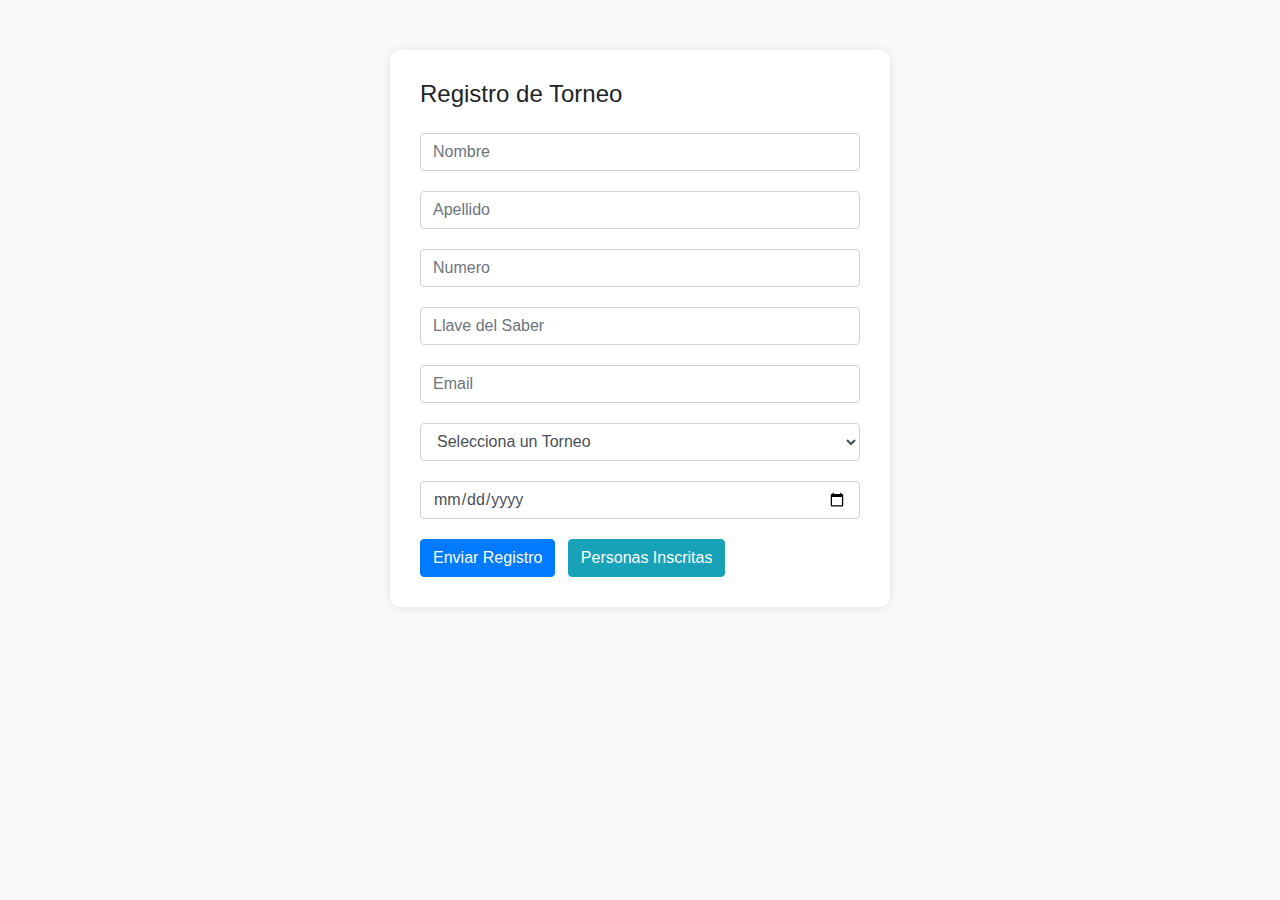
==== index.html @ 4b2461d6 "Update HTML file with language attribute and meta tags" ====
<!DOCTYPE html>
<html lang="es">
<head>
    <meta charset="UTF-8">
    <meta name="viewport" content="width=device-width, initial-scale=1, shrink-to-fit=no">
    <title>Registro de Torneo</title>
    <link rel="stylesheet" href="https://stackpath.bootstrapcdn.com/bootstrap/4.5.2/css/bootstrap.min.css">
    <link rel="stylesheet" href="style.css">
</head>
<body>
    <div class="container">
        <form method="post" action="" name="contact-form" id="registroForm">
            <h4 class="mb-4">Registro de Torneo</h4>
            <div class="form-group">
                <input type="text" class="form-control" name="Nombre" placeholder="Nombre" maxlength="50" required>
            </div>
            <div class="form-group">
                <input type="text" class="form-control" name="Apellido" placeholder="Apellido" maxlength="50" required> 
            </div>
            <div class="form-group">
                <input type="text" class="form-control" name="Numero" id="Numero" placeholder="Numero" maxlength="8" inputmode="numeric" pattern="[0-9]+" required>
            </div>
            <div class="form-group">
                <input type="text" class="form-control" name="Llave" placeholder="Llave del Saber" maxlength="7" required>
            </div>
            <div class="form-group">
                <input type="email" class="form-control" name="Email" placeholder="Email" maxlength="100" required>
            </div>
            <div class="form-group">
                <select class="form-control" name="TipoTorneo">
                    <option value="">Selecciona un Torneo</option>
                    <option value="Fifa 2024">Fifa 2024</option>
                    <option value="Super Smash Bros Ultimate">Super Smash Bros Ultimate</option>
                    <option value="Mario Kart">Mario Kart</option>
                </select>
            </div>
            <div class="form-group">
                <input type="date" class="form-control" name="Fecha" value="<?php echo date('Y-m-d'); ?>" required>
            </div>
            <button type="submit" class="btn btn-primary" id="submitButton">Enviar Registro</button>
            <a href="Inscrip.html" class="btn btn-info ml-2">Personas Inscritas</a>
        </form>
    </div>

    <script src="SheetJS.js"></script>
</body>
</html>
---- style.css ----
body {
            background-color: #f8f9fa;
        }

        .container {
            max-width: 500px;
            margin: 50px auto;
            padding: 30px;
            border-radius: 10px;
            background-color: #fff;
            box-shadow: 0px 0px 10px rgba(0, 0, 0, 0.1);
        }

        .btn-primary {
            background-color: #007bff;
            border-color: #007bff;
        }

        .btn-primary:hover {
            background-color: #0056b3;
            border-color: #0056b3;
        }

        .btn-info {
            background-color: #17a2b8;
            border-color: #17a2b8;
        }

        .btn-info:hover {
            background-color: #117a8b;
            border-color: #117a8b;
        }

        .form-group {
            margin-bottom: 20px;
        }
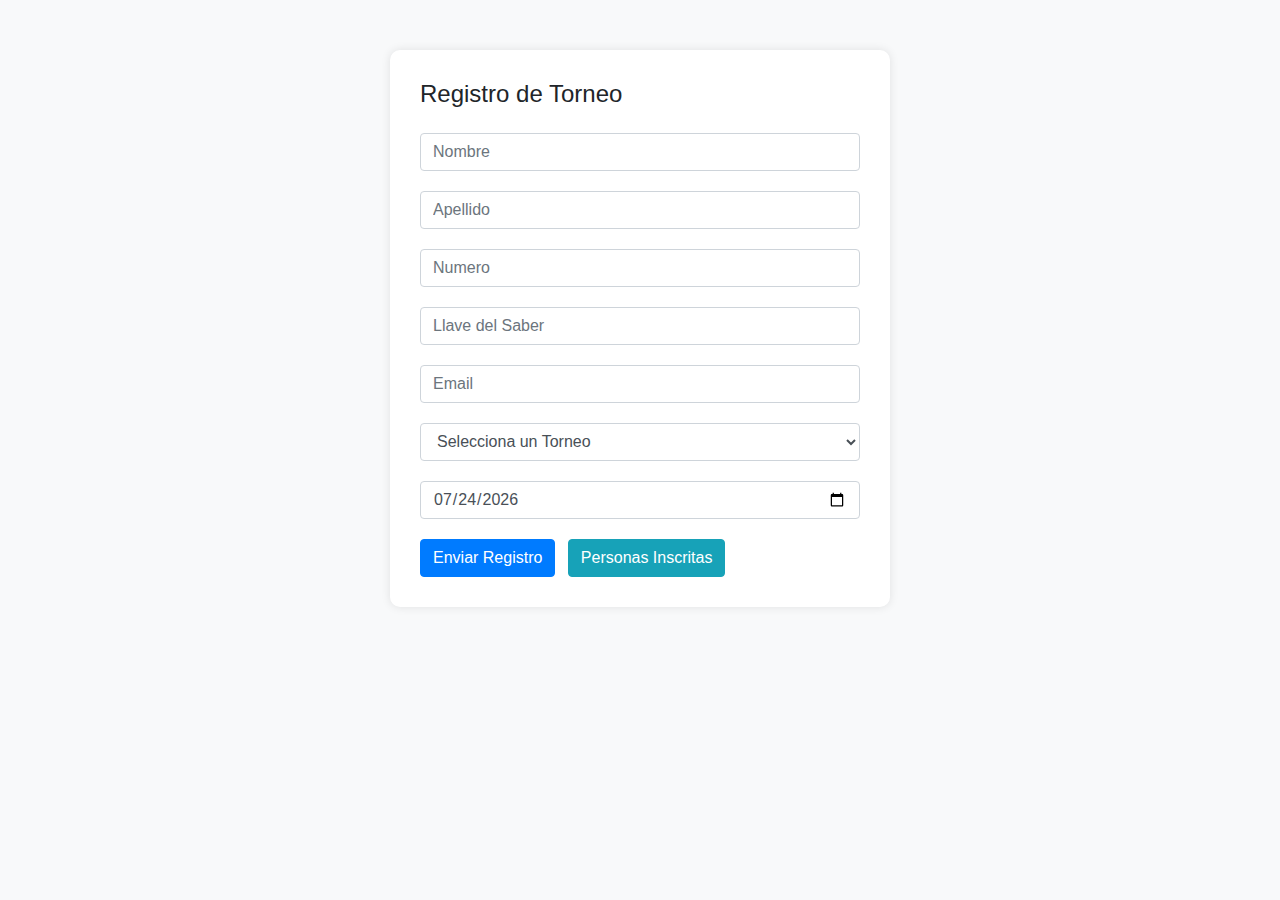
==== commit 9f34a992: "Date Arreglado" ====
--- a/index.html
+++ b/index.html
@@ -35,7 +35,7 @@
                 </select>
             </div>
             <div class="form-group">
-                <input type="date" class="form-control" name="Fecha" value="<?php echo date('Y-m-d'); ?>" required>
+                <input type="date" class="form-control" name="Fecha" id="fechaInput" required>
             </div>
             <button type="submit" class="btn btn-primary" id="submitButton">Enviar Registro</button>
             <a href="Inscrip.html" class="btn btn-info ml-2">Personas Inscritas</a>
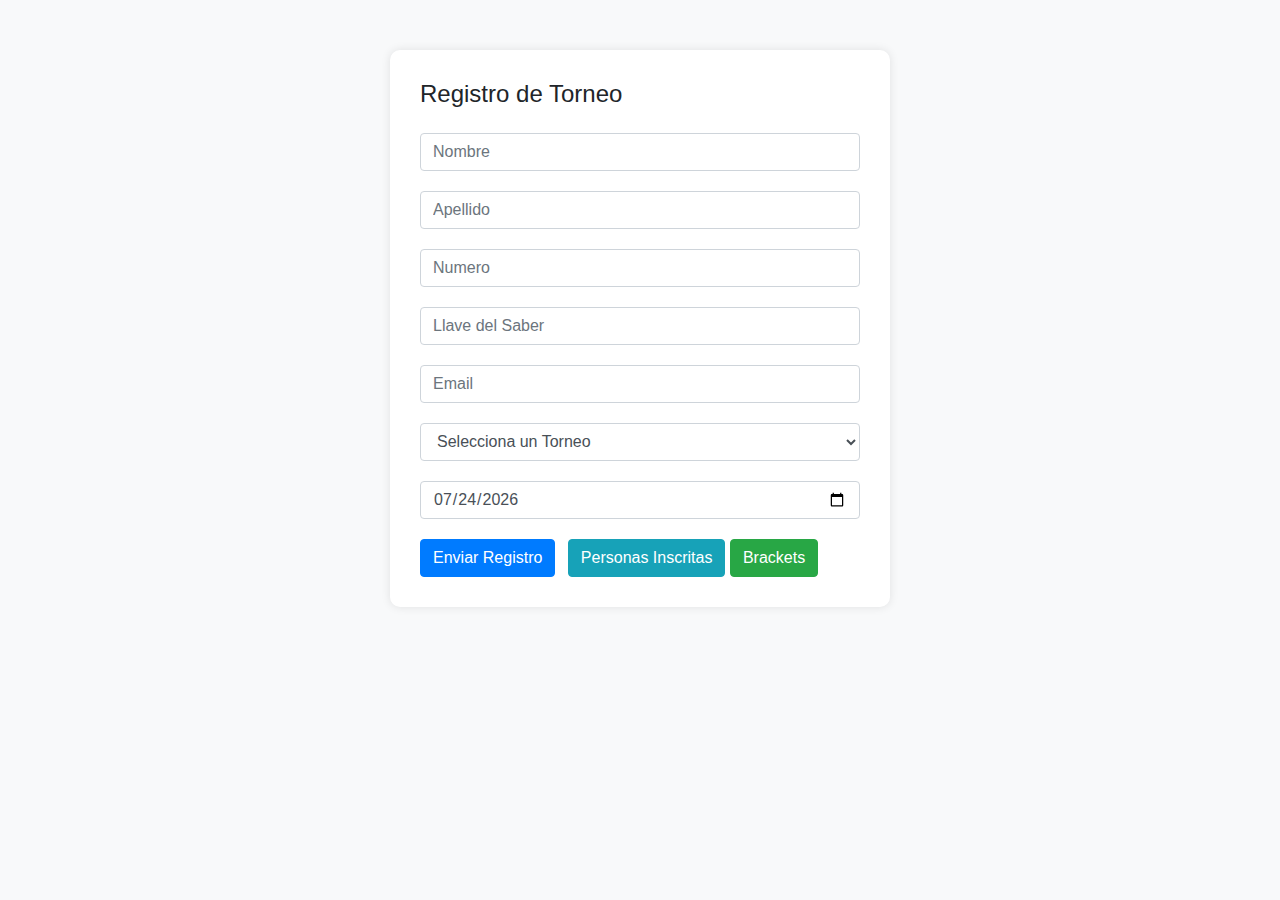
==== commit 12a9ea50: "Add Brackets button to index.html" ====
--- a/index.html
+++ b/index.html
@@ -21,10 +21,10 @@
                 <input type="text" class="form-control" name="Numero" id="Numero" placeholder="Numero" maxlength="8" inputmode="numeric" pattern="[0-9]+" required>
             </div>
             <div class="form-group">
-                <input type="text" class="form-control" name="Llave" placeholder="Llave del Saber" maxlength="7" required>
+                <input type="text" class="form-control" name="Llave" placeholder="Llave del Saber" maxlength="7" inputmode="numeric" pattern="[0-9]+" required>
             </div>
             <div class="form-group">
-                <input type="email" class="form-control" name="Email" placeholder="Email" maxlength="100" required>
+                <input type="email" class="form-control" name="Email" placeholder="Email" maxlength="150" required>
             </div>
             <div class="form-group">
                 <select class="form-control" name="TipoTorneo">
@@ -39,6 +39,7 @@
             </div>
             <button type="submit" class="btn btn-primary" id="submitButton">Enviar Registro</button>
             <a href="Inscrip.html" class="btn btn-info ml-2">Personas Inscritas</a>
+            <button onclick="window.location.href = 'https://docs.google.com/spreadsheets/d/1NN3Kqt55VQG8C59FB-S-EoKshL4OBkIH0BeE50fTVd8/edit?usp=sharing';" class="btn btn-success">Brackets</button>
         </form>
     </div>
 
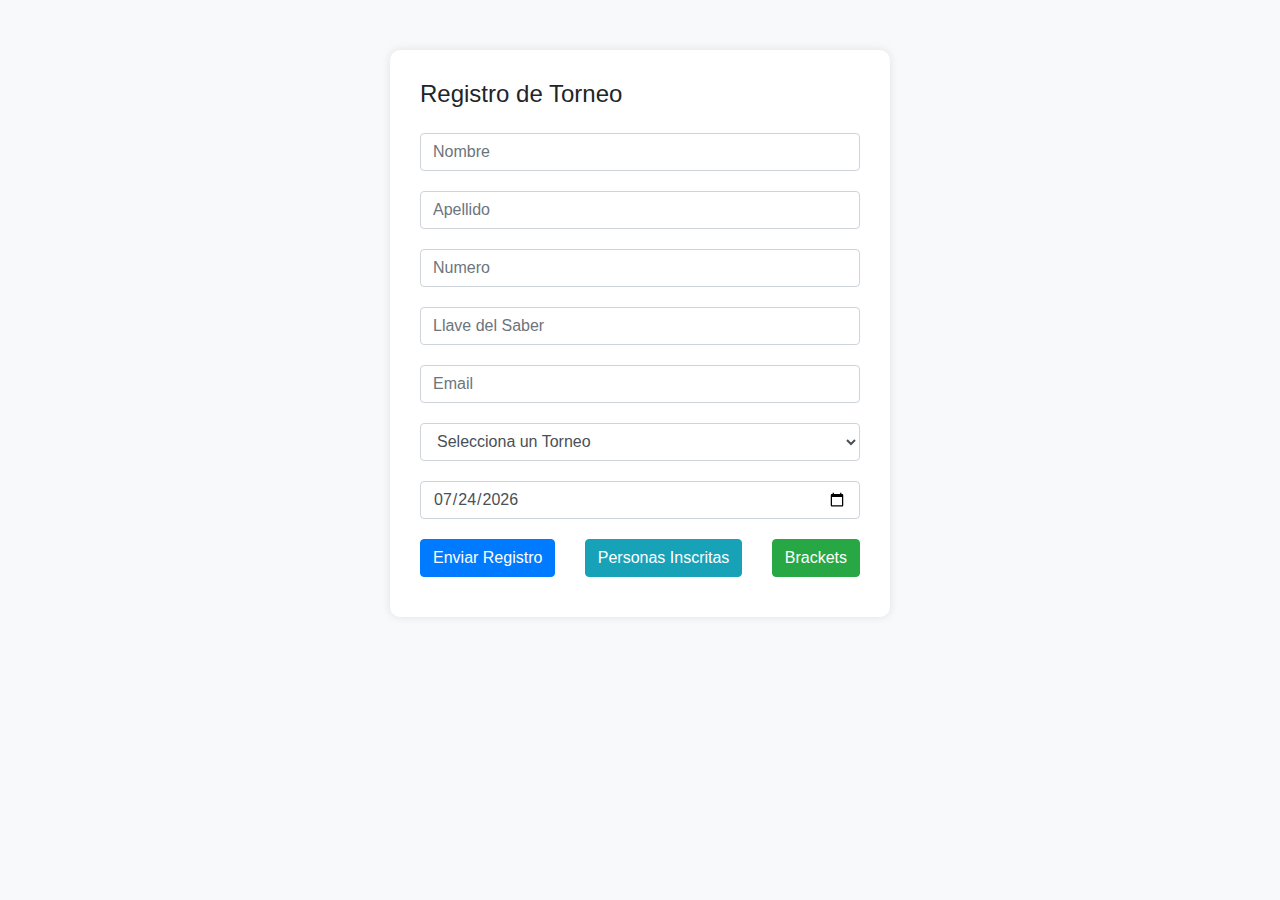
==== commit 288e4323: "Add button container for better layout" ====
--- a/index.html
+++ b/index.html
@@ -6,6 +6,18 @@
     <title>Registro de Torneo</title>
     <link rel="stylesheet" href="https://stackpath.bootstrapcdn.com/bootstrap/4.5.2/css/bootstrap.min.css">
     <link rel="stylesheet" href="style.css">
+    <style>
+        .button-container {
+            display: flex;
+            justify-content: space-between;
+            flex-wrap: wrap;
+            margin-top: 20px;
+        }
+
+        .button-container .btn {
+            margin-bottom: 10px;
+        }
+    </style>
 </head>
 <body>
     <div class="container">
@@ -37,9 +49,11 @@
             <div class="form-group">
                 <input type="date" class="form-control" name="Fecha" id="fechaInput" required>
             </div>
-            <button type="submit" class="btn btn-primary" id="submitButton">Enviar Registro</button>
-            <a href="Inscrip.html" class="btn btn-info ml-2">Personas Inscritas</a>
-            <button onclick="window.location.href = 'https://docs.google.com/spreadsheets/d/1NN3Kqt55VQG8C59FB-S-EoKshL4OBkIH0BeE50fTVd8/edit?usp=sharing';" class="btn btn-success">Brackets</button>
+            <div class="button-container">
+                <button type="submit" class="btn btn-primary" id="submitButton">Enviar Registro</button>
+                <a href="Inscrip.html" class="btn btn-info">Personas Inscritas</a>
+                <button onclick="window.location.href = 'https://docs.google.com/spreadsheets/d/1NN3Kqt55VQG8C59FB-S-EoKshL4OBkIH0BeE50fTVd8/edit?usp=sharing';" class="btn btn-success">Brackets</button>
+            </div>
         </form>
     </div>
 
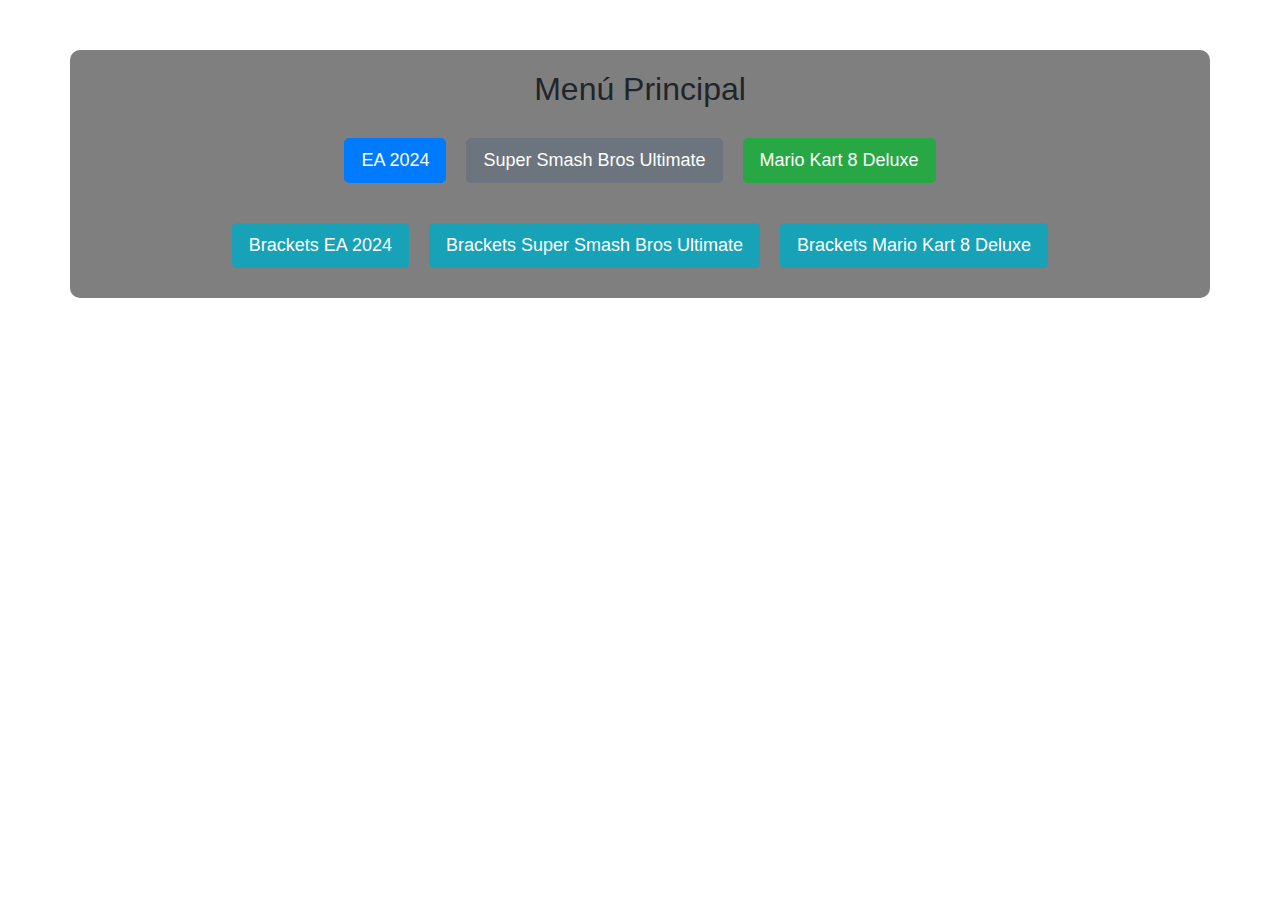
==== commit 23a3d73e: "Upgrade Page" ====
--- a/index.html
+++ b/index.html
@@ -3,60 +3,47 @@
 <head>
     <meta charset="UTF-8">
     <meta name="viewport" content="width=device-width, initial-scale=1, shrink-to-fit=no">
-    <title>Registro de Torneo</title>
+    <title>Menú Principal</title>
     <link rel="stylesheet" href="https://stackpath.bootstrapcdn.com/bootstrap/4.5.2/css/bootstrap.min.css">
-    <link rel="stylesheet" href="style.css">
     <style>
+
+        .container {
+            background-color: rgba(0, 0, 0, 0.5); /* Añade un fondo semi-transparente para mejorar la legibilidad del texto */
+            padding: 20px;
+            border-radius: 10px;
+            margin-top: 50px;
+        }
+
         .button-container {
             display: flex;
-            justify-content: space-between;
+            justify-content: center;
             flex-wrap: wrap;
             margin-top: 20px;
         }
 
         .button-container .btn {
-            margin-bottom: 10px;
+            margin: 10px;
+            font-size: 18px;
         }
     </style>
 </head>
 <body>
     <div class="container">
-        <form method="post" action="" name="contact-form" id="registroForm">
-            <h4 class="mb-4">Registro de Torneo</h4>
-            <div class="form-group">
-                <input type="text" class="form-control" name="Nombre" placeholder="Nombre" maxlength="50" required>
-            </div>
-            <div class="form-group">
-                <input type="text" class="form-control" name="Apellido" placeholder="Apellido" maxlength="50" required> 
-            </div>
-            <div class="form-group">
-                <input type="text" class="form-control" name="Numero" id="Numero" placeholder="Numero" maxlength="8" inputmode="numeric" pattern="[0-9]+" required>
-            </div>
-            <div class="form-group">
-                <input type="text" class="form-control" name="Llave" placeholder="Llave del Saber" maxlength="7" inputmode="numeric" pattern="[0-9]+" required>
-            </div>
-            <div class="form-group">
-                <input type="email" class="form-control" name="Email" placeholder="Email" maxlength="150" required>
-            </div>
-            <div class="form-group">
-                <select class="form-control" name="TipoTorneo">
-                    <option value="">Selecciona un Torneo</option>
-                    <option value="Fifa 2024">Fifa 2024</option>
-                    <option value="Super Smash Bros Ultimate">Super Smash Bros Ultimate</option>
-                    <option value="Mario Kart">Mario Kart</option>
-                </select>
-            </div>
-            <div class="form-group">
-                <input type="date" class="form-control" name="Fecha" id="fechaInput" required>
-            </div>
-            <div class="button-container">
-                <button type="submit" class="btn btn-primary" id="submitButton">Enviar Registro</button>
-                <a href="Inscrip.html" class="btn btn-info">Personas Inscritas</a>
-                <button onclick="window.location.href = 'https://docs.google.com/spreadsheets/d/1NN3Kqt55VQG8C59FB-S-EoKshL4OBkIH0BeE50fTVd8/edit?usp=sharing';" class="btn btn-success">Brackets</button>
-            </div>
-        </form>
+        <h2 class="text-center">Menú Principal</h2>
+        <div class="button-container">
+            <a href="indexEA.html" class="btn btn-primary btn-lg">EA 2024</a>
+            <a href="indexSmash.html" class="btn btn-secondary btn-lg">Super Smash Bros Ultimate</a>
+            <a href="indexMK.html" class="btn btn-success btn-lg">Mario Kart 8 Deluxe</a>
+        </div>
+        <div class="button-container">
+            <a href="BracktsEA.html" class="btn btn-info btn-lg">Brackets EA 2024</a>
+            <a href="BracktsSmash.html" class="btn btn-info btn-lg">Brackets Super Smash Bros Ultimate</a>
+            <a href="BracktsMK.html" class="btn btn-info btn-lg">Brackets Mario Kart 8 Deluxe</a>
+        </div>
     </div>
 
-    <script src="SheetJS.js"></script>
+    <script src="https://code.jquery.com/jquery-3.5.1.slim.min.js"></script>
+    <script src="https://cdn.jsdelivr.net/npm/popper.js@1.16.1/dist/umd/popper.min.js"></script>
+    <script src="https://stackpath.bootstrapcdn.com/bootstrap/4.5.2/js/bootstrap.min.js"></script>
 </body>
 </html>
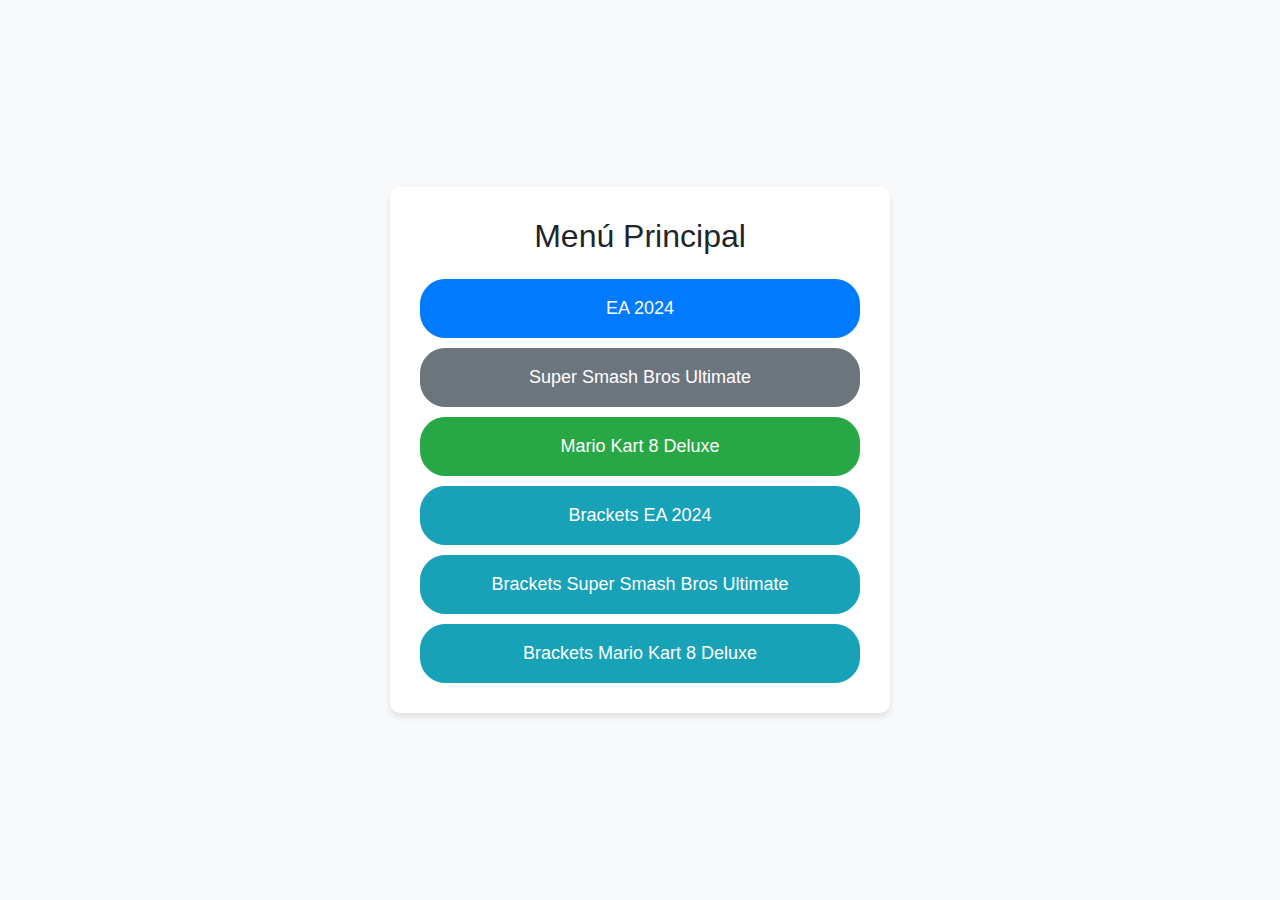
==== commit f88a4da2: "Update HTML and CSS files for iframe container***" ====
--- a/index.html
+++ b/index.html
@@ -6,36 +6,69 @@
     <title>Menú Principal</title>
     <link rel="stylesheet" href="https://stackpath.bootstrapcdn.com/bootstrap/4.5.2/css/bootstrap.min.css">
     <style>
+        html, body {
+            height: 100%;
+        }
+
+        body {
+            background-color: #f8f9fa;
+            display: flex;
+            justify-content: center;
+            align-items: center;
+            padding: 20px;
+        }
 
         .container {
-            background-color: rgba(0, 0, 0, 0.5); /* Añade un fondo semi-transparente para mejorar la legibilidad del texto */
-            padding: 20px;
+            background-color: #ffffff;
             border-radius: 10px;
-            margin-top: 50px;
+            box-shadow: 0 4px 6px rgba(0, 0, 0, 0.1);
+            padding: 30px;
+            width: 100%;
+            max-width: 500px;
         }
 
         .button-container {
             display: flex;
-            justify-content: center;
-            flex-wrap: wrap;
+            flex-direction: column;
             margin-top: 20px;
         }
 
         .button-container .btn {
-            margin: 10px;
+            margin-bottom: 10px;
             font-size: 18px;
+            padding: 15px 30px;
+            border-radius: 25px;
+            transition: all 0.3s ease;
+        }
+
+        .button-container .btn:last-child {
+            margin-bottom: 0;
+        }
+
+        @media (max-width: 576px) {
+            .container {
+                padding: 20px;
+            }
+
+            .button-container {
+                flex-direction: row;
+                flex-wrap: wrap;
+            }
+
+            .button-container .btn {
+                flex: 1 0 calc(50% - 15px);
+                margin: 5px;
+            }
         }
     </style>
 </head>
 <body>
     <div class="container">
-        <h2 class="text-center">Menú Principal</h2>
+        <h2 class="text-center mb-4">Menú Principal</h2>
         <div class="button-container">
             <a href="indexEA.html" class="btn btn-primary btn-lg">EA 2024</a>
             <a href="indexSmash.html" class="btn btn-secondary btn-lg">Super Smash Bros Ultimate</a>
             <a href="indexMK.html" class="btn btn-success btn-lg">Mario Kart 8 Deluxe</a>
-        </div>
-        <div class="button-container">
             <a href="BracktsEA.html" class="btn btn-info btn-lg">Brackets EA 2024</a>
             <a href="BracktsSmash.html" class="btn btn-info btn-lg">Brackets Super Smash Bros Ultimate</a>
             <a href="BracktsMK.html" class="btn btn-info btn-lg">Brackets Mario Kart 8 Deluxe</a>
